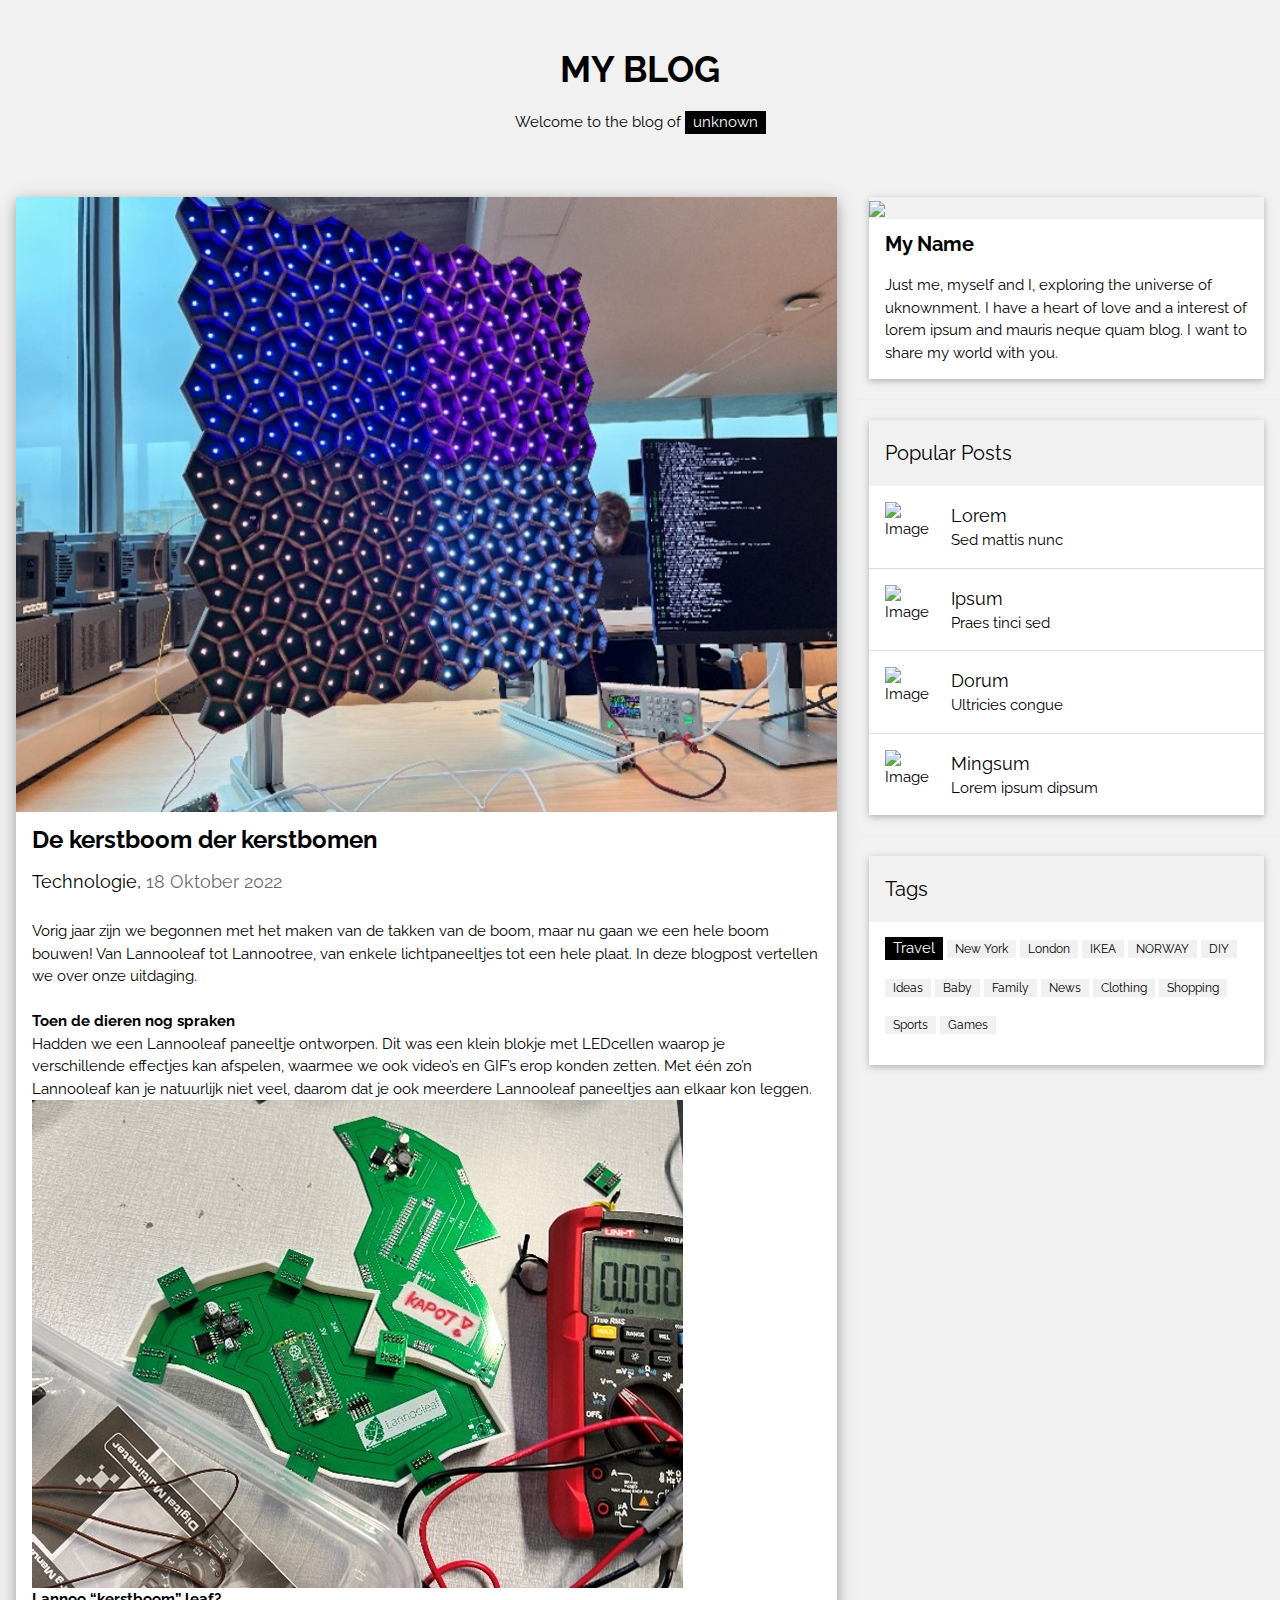
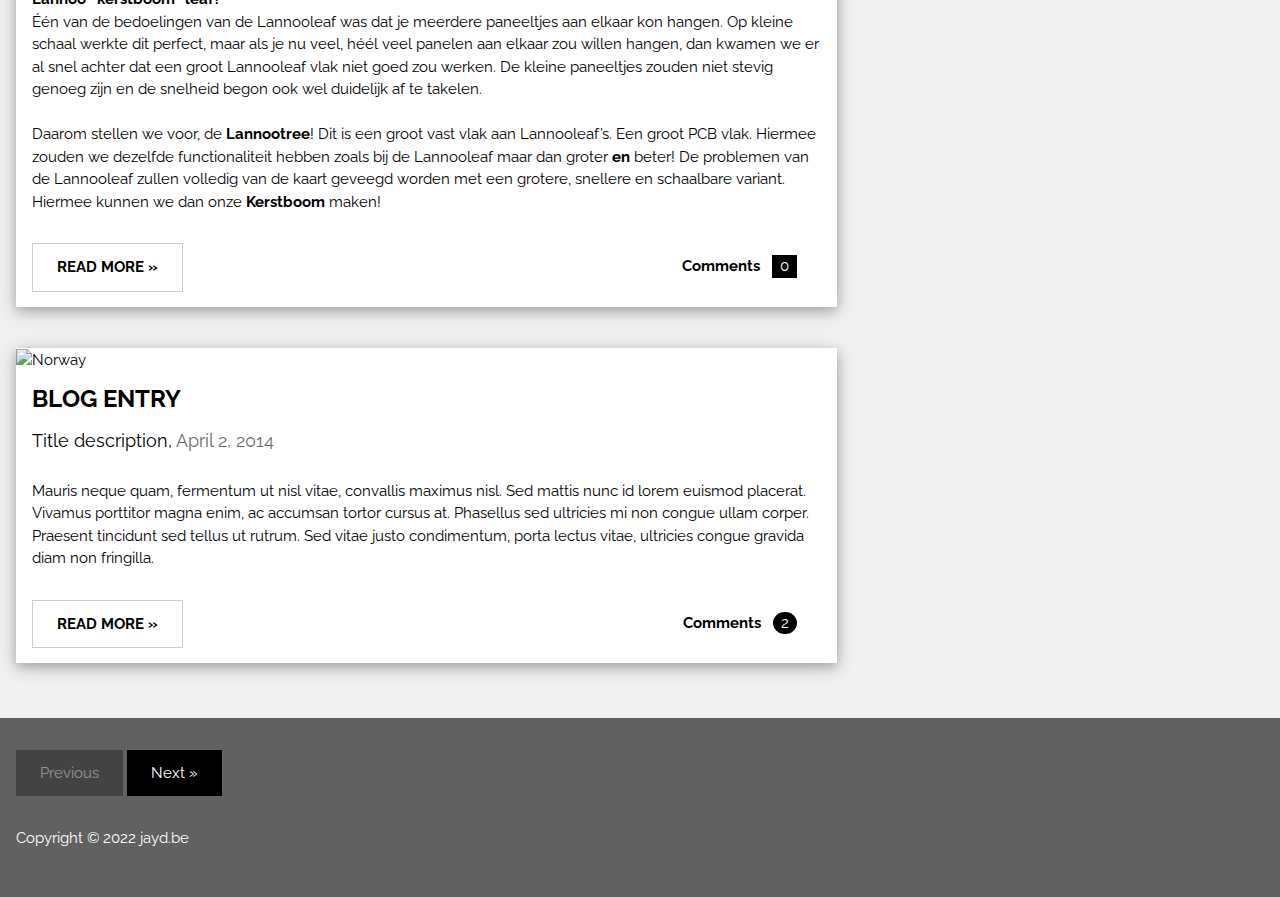
==== blogpost/index.html @ 38dde4ab "blog" ====
<!DOCTYPE html>
<html>
<head>
<title>W3.CSS Template</title>
<meta charset="UTF-8">
<meta name="viewport" content="width=device-width, initial-scale=1">
<link rel="stylesheet" href="https://www.w3schools.com/w3css/4/w3.css">
<link rel="stylesheet" href="https://fonts.googleapis.com/css?family=Raleway">
<style>
body,h1,h2,h3,h4,h5 {font-family: "Raleway", sans-serif}
</style>
</head>
<body class="w3-light-grey">

<!-- w3-content defines a container for fixed size centered content, 
and is wrapped around the whole page content, except for the footer in this example -->
<div class="w3-content" style="max-width:1400px">

<!-- Header -->
<header class="w3-container w3-center w3-padding-32"> 
  <h1><b>MY BLOG</b></h1>
  <p>Welcome to the blog of <span class="w3-tag">unknown</span></p>
</header>

<!-- Grid -->
<div class="w3-row">

<!-- Blog entries -->
<div class="w3-col l8 s12">
  <!-- Blog entry -->
  <div class="w3-card-4 w3-margin w3-white">
    <img src="tree.jpg" alt="Nature" style="width:100%">
    <div class="w3-container">
      <h3><b>De kerstboom der kerstbomen</b></h3>
      <h5>Technologie, <span class="w3-opacity">18 Oktober 2022</span></h5>
    </div>

    <div class="w3-container">
      <p>Vorig jaar zijn we begonnen met het maken van de takken van de boom, maar nu gaan we een hele boom bouwen! Van Lannooleaf tot Lannootree, van enkele lichtpaneeltjes tot een hele plaat. In deze blogpost vertellen we over onze uitdaging.
        <br> <br>
        <b>Toen de dieren nog spraken</b>
        <br>
        Hadden we een Lannooleaf paneeltje ontworpen. Dit was een klein blokje met LEDcellen waarop je verschillende effectjes kan afspelen, waarmee we ook video’s en GIF’s erop konden zetten. Met één zo’n Lannooleaf kan je natuurlijk niet veel, daarom dat je ook meerdere Lannooleaf paneeltjes aan elkaar kon leggen.
        <br>
        <img src="leaf.jpg" alt="">
        <br>
        <b>Lannoo “kerstboom” leaf?</b>
        <br>
        Één van de bedoelingen van de Lannooleaf was dat je meerdere paneeltjes aan elkaar kon hangen. Op kleine schaal werkte dit perfect, maar als je nu veel, héél veel panelen aan elkaar zou willen hangen, dan kwamen we er al snel achter dat een groot Lannooleaf vlak niet goed zou werken. De kleine paneeltjes zouden niet stevig genoeg zijn en de snelheid begon ook wel duidelijk af te takelen.
        <br>
        <br>
        Daarom stellen we voor, de <b>Lannootree</b>! Dit is een groot vast vlak aan Lannooleaf’s. Een groot PCB vlak. Hiermee zouden we dezelfde functionaliteit hebben zoals bij de Lannooleaf maar dan groter <b>en</b> beter! De problemen van de Lannooleaf zullen volledig van de kaart geveegd worden met een grotere, snellere en schaalbare variant. Hiermee kunnen we dan onze <b>Kerstboom</b> maken!
        </p>
      <div class="w3-row">
        <div class="w3-col m8 s12">
          <p><button class="w3-button w3-padding-large w3-white w3-border"><b>READ MORE »</b></button></p>
        </div>
        <div class="w3-col m4 w3-hide-small">
          <p><span class="w3-padding-large w3-right"><b>Comments  </b> <span class="w3-tag">0</span></span></p>
        </div>
      </div>
    </div>
  </div>
  <hr>

  <!-- Blog entry -->
  <div class="w3-card-4 w3-margin w3-white">
  <img src="/w3images/bridge.jpg" alt="Norway" style="width:100%">
    <div class="w3-container">
      <h3><b>BLOG ENTRY</b></h3>
      <h5>Title description, <span class="w3-opacity">April 2, 2014</span></h5>
    </div>

    <div class="w3-container">
      <p>Mauris neque quam, fermentum ut nisl vitae, convallis maximus nisl. Sed mattis nunc id lorem euismod placerat. Vivamus porttitor magna enim, ac accumsan tortor cursus at. Phasellus sed ultricies mi non congue ullam corper. Praesent tincidunt sed
        tellus ut rutrum. Sed vitae justo condimentum, porta lectus vitae, ultricies congue gravida diam non fringilla.</p>
      <div class="w3-row">
        <div class="w3-col m8 s12">
          <p><button class="w3-button w3-padding-large w3-white w3-border"><b>READ MORE »</b></button></p>
        </div>
        <div class="w3-col m4 w3-hide-small">
          <p><span class="w3-padding-large w3-right"><b>Comments  </b> <span class="w3-badge">2</span></span></p>
        </div>
      </div>
    </div>
  </div>
<!-- END BLOG ENTRIES -->
</div>

<!-- Introduction menu -->
<div class="w3-col l4">
  <!-- About Card -->
  <div class="w3-card w3-margin w3-margin-top">
  <img src="/w3images/avatar_g.jpg" style="width:100%">
    <div class="w3-container w3-white">
      <h4><b>My Name</b></h4>
      <p>Just me, myself and I, exploring the universe of uknownment. I have a heart of love and a interest of lorem ipsum and mauris neque quam blog. I want to share my world with you.</p>
    </div>
  </div><hr>
  
  <!-- Posts -->
  <div class="w3-card w3-margin">
    <div class="w3-container w3-padding">
      <h4>Popular Posts</h4>
    </div>
    <ul class="w3-ul w3-hoverable w3-white">
      <li class="w3-padding-16">
        <img src="/w3images/workshop.jpg" alt="Image" class="w3-left w3-margin-right" style="width:50px">
        <span class="w3-large">Lorem</span><br>
        <span>Sed mattis nunc</span>
      </li>
      <li class="w3-padding-16">
        <img src="/w3images/gondol.jpg" alt="Image" class="w3-left w3-margin-right" style="width:50px">
        <span class="w3-large">Ipsum</span><br>
        <span>Praes tinci sed</span>
      </li> 
      <li class="w3-padding-16">
        <img src="/w3images/skies.jpg" alt="Image" class="w3-left w3-margin-right" style="width:50px">
        <span class="w3-large">Dorum</span><br>
        <span>Ultricies congue</span>
      </li>   
      <li class="w3-padding-16 w3-hide-medium w3-hide-small">
        <img src="/w3images/rock.jpg" alt="Image" class="w3-left w3-margin-right" style="width:50px">
        <span class="w3-large">Mingsum</span><br>
        <span>Lorem ipsum dipsum</span>
      </li>  
    </ul>
  </div>
  <hr> 
 
  <!-- Labels / tags -->
  <div class="w3-card w3-margin">
    <div class="w3-container w3-padding">
      <h4>Tags</h4>
    </div>
    <div class="w3-container w3-white">
    <p><span class="w3-tag w3-black w3-margin-bottom">Travel</span> <span class="w3-tag w3-light-grey w3-small w3-margin-bottom">New York</span> <span class="w3-tag w3-light-grey w3-small w3-margin-bottom">London</span>
      <span class="w3-tag w3-light-grey w3-small w3-margin-bottom">IKEA</span> <span class="w3-tag w3-light-grey w3-small w3-margin-bottom">NORWAY</span> <span class="w3-tag w3-light-grey w3-small w3-margin-bottom">DIY</span>
      <span class="w3-tag w3-light-grey w3-small w3-margin-bottom">Ideas</span> <span class="w3-tag w3-light-grey w3-small w3-margin-bottom">Baby</span> <span class="w3-tag w3-light-grey w3-small w3-margin-bottom">Family</span>
      <span class="w3-tag w3-light-grey w3-small w3-margin-bottom">News</span> <span class="w3-tag w3-light-grey w3-small w3-margin-bottom">Clothing</span> <span class="w3-tag w3-light-grey w3-small w3-margin-bottom">Shopping</span>
      <span class="w3-tag w3-light-grey w3-small w3-margin-bottom">Sports</span> <span class="w3-tag w3-light-grey w3-small w3-margin-bottom">Games</span>
    </p>
    </div>
  </div>
  
<!-- END Introduction Menu -->
</div>

<!-- END GRID -->
</div><br>

<!-- END w3-content -->
</div>

<!-- Footer -->
<footer class="w3-container w3-dark-grey w3-padding-32 w3-margin-top">
  <button class="w3-button w3-black w3-disabled w3-padding-large w3-margin-bottom">Previous</button>
  <button class="w3-button w3-black w3-padding-large w3-margin-bottom">Next »</button>
  <p>Copyright © 2022 jayd.be </p>
</footer>

</body>
</html>
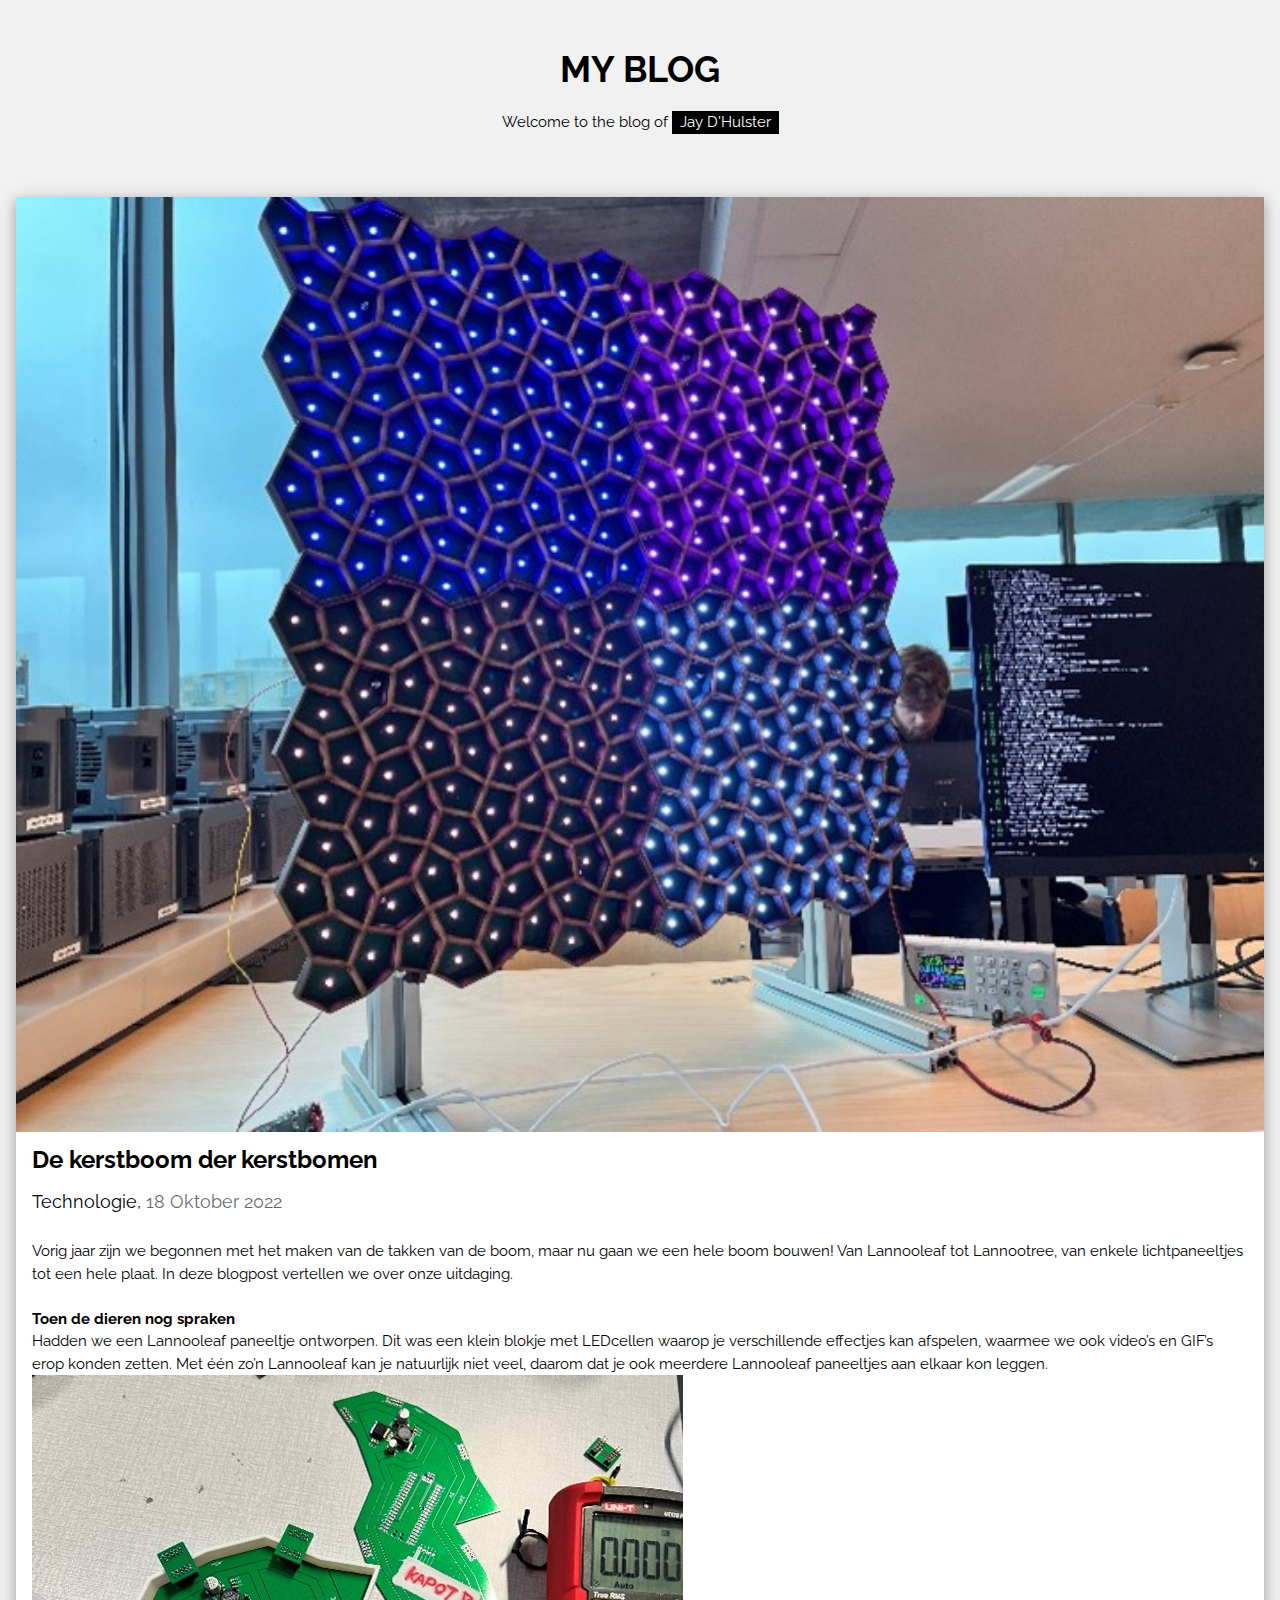
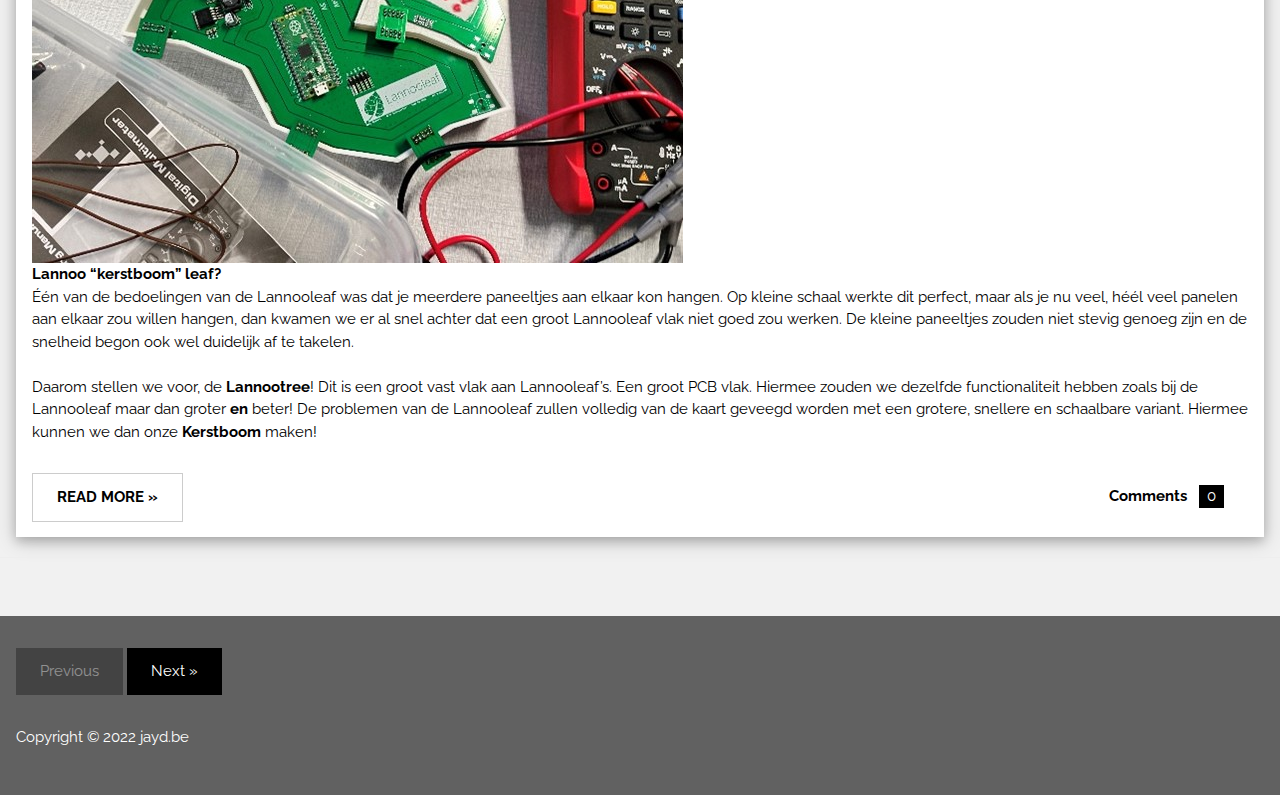
==== commit 72fbabd3: "blog" ====
--- a/blogpost/index.html
+++ b/blogpost/index.html
@@ -1,9 +1,10 @@
 <!DOCTYPE html>
 <html>
 <head>
-<title>W3.CSS Template</title>
+<title>blogpost</title>
 <meta charset="UTF-8">
 <meta name="viewport" content="width=device-width, initial-scale=1">
+<link rel="icon" type="image/x-icon" href="favicon.ico">
 <link rel="stylesheet" href="https://www.w3schools.com/w3css/4/w3.css">
 <link rel="stylesheet" href="https://fonts.googleapis.com/css?family=Raleway">
 <style>
@@ -19,14 +20,14 @@
 <!-- Header -->
 <header class="w3-container w3-center w3-padding-32"> 
   <h1><b>MY BLOG</b></h1>
-  <p>Welcome to the blog of <span class="w3-tag">unknown</span></p>
+  <p>Welcome to the blog of <span class="w3-tag">Jay D'Hulster</span></p>
 </header>
 
 <!-- Grid -->
 <div class="w3-row">
 
 <!-- Blog entries -->
-<div class="w3-col l8 s12">
+<div class="w3-col s12">
   <!-- Blog entry -->
   <div class="w3-card-4 w3-margin w3-white">
     <img src="tree.jpg" alt="Nature" style="width:100%">
@@ -63,93 +64,18 @@
   </div>
   <hr>
 
-  <!-- Blog entry -->
-  <div class="w3-card-4 w3-margin w3-white">
-  <img src="/w3images/bridge.jpg" alt="Norway" style="width:100%">
-    <div class="w3-container">
-      <h3><b>BLOG ENTRY</b></h3>
-      <h5>Title description, <span class="w3-opacity">April 2, 2014</span></h5>
-    </div>
-
-    <div class="w3-container">
-      <p>Mauris neque quam, fermentum ut nisl vitae, convallis maximus nisl. Sed mattis nunc id lorem euismod placerat. Vivamus porttitor magna enim, ac accumsan tortor cursus at. Phasellus sed ultricies mi non congue ullam corper. Praesent tincidunt sed
-        tellus ut rutrum. Sed vitae justo condimentum, porta lectus vitae, ultricies congue gravida diam non fringilla.</p>
-      <div class="w3-row">
-        <div class="w3-col m8 s12">
-          <p><button class="w3-button w3-padding-large w3-white w3-border"><b>READ MORE »</b></button></p>
-        </div>
-        <div class="w3-col m4 w3-hide-small">
-          <p><span class="w3-padding-large w3-right"><b>Comments  </b> <span class="w3-badge">2</span></span></p>
-        </div>
-      </div>
     </div>
   </div>
 <!-- END BLOG ENTRIES -->
 </div>
-
-<!-- Introduction menu -->
-<div class="w3-col l4">
-  <!-- About Card -->
-  <div class="w3-card w3-margin w3-margin-top">
-  <img src="/w3images/avatar_g.jpg" style="width:100%">
-    <div class="w3-container w3-white">
-      <h4><b>My Name</b></h4>
-      <p>Just me, myself and I, exploring the universe of uknownment. I have a heart of love and a interest of lorem ipsum and mauris neque quam blog. I want to share my world with you.</p>
-    </div>
-  </div><hr>
-  
-  <!-- Posts -->
-  <div class="w3-card w3-margin">
-    <div class="w3-container w3-padding">
-      <h4>Popular Posts</h4>
-    </div>
-    <ul class="w3-ul w3-hoverable w3-white">
-      <li class="w3-padding-16">
-        <img src="/w3images/workshop.jpg" alt="Image" class="w3-left w3-margin-right" style="width:50px">
-        <span class="w3-large">Lorem</span><br>
-        <span>Sed mattis nunc</span>
-      </li>
-      <li class="w3-padding-16">
-        <img src="/w3images/gondol.jpg" alt="Image" class="w3-left w3-margin-right" style="width:50px">
-        <span class="w3-large">Ipsum</span><br>
-        <span>Praes tinci sed</span>
-      </li> 
-      <li class="w3-padding-16">
-        <img src="/w3images/skies.jpg" alt="Image" class="w3-left w3-margin-right" style="width:50px">
-        <span class="w3-large">Dorum</span><br>
-        <span>Ultricies congue</span>
-      </li>   
-      <li class="w3-padding-16 w3-hide-medium w3-hide-small">
-        <img src="/w3images/rock.jpg" alt="Image" class="w3-left w3-margin-right" style="width:50px">
-        <span class="w3-large">Mingsum</span><br>
-        <span>Lorem ipsum dipsum</span>
-      </li>  
-    </ul>
-  </div>
-  <hr> 
- 
-  <!-- Labels / tags -->
-  <div class="w3-card w3-margin">
-    <div class="w3-container w3-padding">
-      <h4>Tags</h4>
-    </div>
-    <div class="w3-container w3-white">
-    <p><span class="w3-tag w3-black w3-margin-bottom">Travel</span> <span class="w3-tag w3-light-grey w3-small w3-margin-bottom">New York</span> <span class="w3-tag w3-light-grey w3-small w3-margin-bottom">London</span>
-      <span class="w3-tag w3-light-grey w3-small w3-margin-bottom">IKEA</span> <span class="w3-tag w3-light-grey w3-small w3-margin-bottom">NORWAY</span> <span class="w3-tag w3-light-grey w3-small w3-margin-bottom">DIY</span>
-      <span class="w3-tag w3-light-grey w3-small w3-margin-bottom">Ideas</span> <span class="w3-tag w3-light-grey w3-small w3-margin-bottom">Baby</span> <span class="w3-tag w3-light-grey w3-small w3-margin-bottom">Family</span>
-      <span class="w3-tag w3-light-grey w3-small w3-margin-bottom">News</span> <span class="w3-tag w3-light-grey w3-small w3-margin-bottom">Clothing</span> <span class="w3-tag w3-light-grey w3-small w3-margin-bottom">Shopping</span>
-      <span class="w3-tag w3-light-grey w3-small w3-margin-bottom">Sports</span> <span class="w3-tag w3-light-grey w3-small w3-margin-bottom">Games</span>
-    </p>
-    </div>
-  </div>
   
 <!-- END Introduction Menu -->
 </div>
 
 <!-- END GRID -->
 </div><br>
+<!-- END w3-content -->
 
-<!-- END w3-content -->
 </div>
 
 <!-- Footer -->
